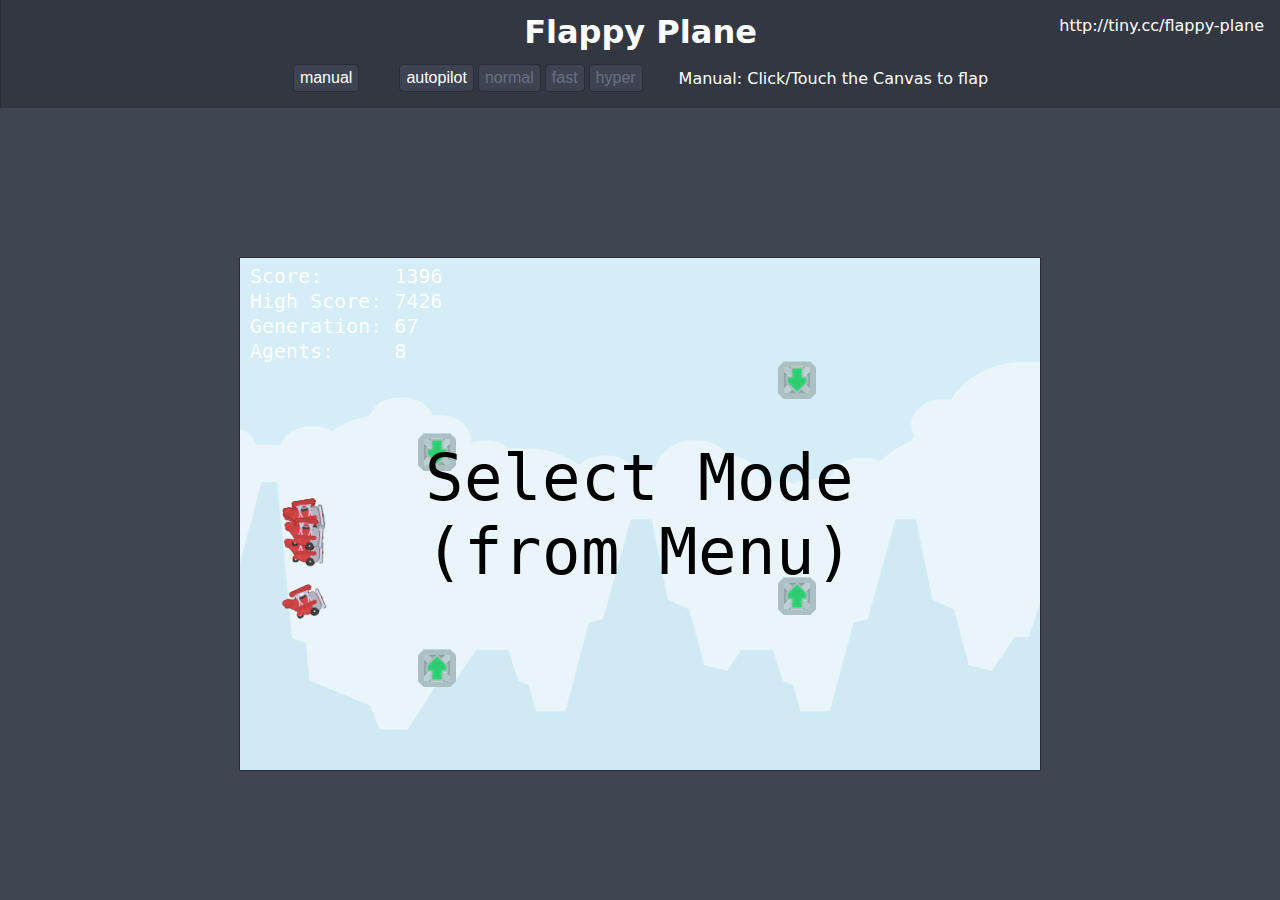
==== demo/flappy-plane/index.html @ d0cf070e ":rocket: AI Talk at FFM Analytics" ====
<!DOCTYPE html>
<html>
	<head>
		<title>Evolutionary AI Demo: Flappy Plane</title>

		<!-- BOOTSTRAP -->
		<script src="source/Twister.js"></script>
		<script src="source/Goal.js"></script>
		<script src="source/Plane.js"></script>
		<script src="source/Game.js"></script>
		<script src="source/Agent.js"></script>
		<script src="source/Evolution.js"></script>

		<link rel="stylesheet" href="./index.css">

	</head>
	<body>
		<aside>
			<h3>Flappy Plane</h3>
			<button onclick="_start_game_manual()">manual</button>
			<span></span>
			<button onclick="_start_game_autopilot()">autopilot</button>
			<button disabled onclick="game.setFPS(60)">normal</button> 
			<button disabled onclick="game.setFPS(120)">fast</button> 
			<button disabled onclick="game.setFPS(360)">hyper</button>
			<i>Manual: Click/Touch the Canvas to flap</i>
			<a rel="noopener nofollow" target="_blank" href="http://tiny.cc/flappy-plane">http://tiny.cc/flappy-plane</a>
		</aside>

		<script>

		(function(global) {

			let autopilot_buttons = [].slice.call(document.querySelectorAll('button[disabled]'));
			let manual_control    = function() {

				if (typeof game === 'undefined') return;

				let player = game.planes[0] || null;
				if (player !== null) {
					player.jump();
				}

			};

			_start_game_autopilot = function() {

				if (typeof game !== 'undefined') {
					game.stop();
				}


				game = new Game();
				game.evolution = new Evolution({
					population: 64,
					network:    [2, [2], 1]
				});
				game.start();
				game.update();
				game.render();


				let canvas = document.querySelector('canvas');
				canvas.removeEventListener('click', manual_control);

				autopilot_buttons.forEach(function(button) {
					button.removeAttribute('disabled');
				});

			};

			_start_game_manual = function() {

				if (typeof game !== 'undefined') {
					game.stop();
				}


				game = new Game();
				game.planes.push(new Plane());
				game.start();
				game.update();
				game.render();


				let canvas = document.querySelector('canvas');
				canvas.addEventListener('click', manual_control, true);

				autopilot_buttons.forEach(function(button) {
					button.setAttribute('disabled', 'true');
				});

			};

		})(this);
		</script>
	</body>
</html>
---- demo/flappy-plane/index.css ----
body {
	margin: 0px;
	padding: 0px;
	background: #404552;
}

body * {
	-webkit-user-select: none;
	-moz-user-select: none;
	-ms-user-select: none;
	user-select: none;
}

aside {
	display: block;
	position: fixed;
	top: 0px;
	right: 0px;
	bottom: auto;
	left: 0px;
	margin: 0px;
	padding: 16px;
	text-align: center;
	border-left: 1px solid #2a2c36;
	background: #333742;
	z-index: 2;
}

aside h3 {
	display: block;
	margin: 0px auto 16px auto;
	padding: 0px;
	color: #ffffff;
	font-size: 32px;
	font-family: 'DejaVu Sans';
	text-align: center;
	line-height: 32px;
	vertical-align: middle;
}

aside a {
	display: block;
	position: absolute;
	top: 16px;
	right: 16px;
	color: #ffffff;
	font-family: 'DejaVu Sans';
	font-size: 16px;
	text-decoration: none;
}

aside a:hover,
aside a:focus {
	color: #4dadd4;
	transition: all 250ms ease-out;
}

aside button {
	display: inline-block;
	vertical-align: top;
	font-size: 16px;
	line-height: 24px;
	color: #ffffff;
	background: #3e4351;
	border: 1px solid #2a2c36;
	border-radius: 4px;
	transition: all 250ms ease-out;
	vertical-align: middle;
	cursor: pointer;
}

aside button:hover,
aside button:focus {
	background: #677085;
	transition: all 250ms ease-out;
}

aside button:active {
	background: #4dadd4;
	transition: all 0ms ease-out;
}

aside button[disabled],
aside button[disabled]:hover
aside button[disabled]:focus,
aside button[disabled]:active {
	color: #677085;
	background: #3e4351;
}

aside span {
	display: inline-block;
	width: 32px;
}

aside i {
	display: inline-block;
	margin: 0px 0px 0px 32px;
	color: #ffffff;
	font-family: 'DejaVu Sans';
	font-weight: normal;
	font-style: normal;
	vertical-align: middle;
}

canvas {
	position: absolute;
	top: 50%;
	top: calc(50% + 64px);
	right: auto;
	bottom: auto;
	left: 50%;
	transform: translate(-50%, -50%);
	border: 1px solid #2a2c36;
	-webkit-user-select: none;
	-moz-user-select: none;
	-ms-user-select: none;
	user-select: none;
	background: url('./background.png') center center;
	z-index: 1;
}
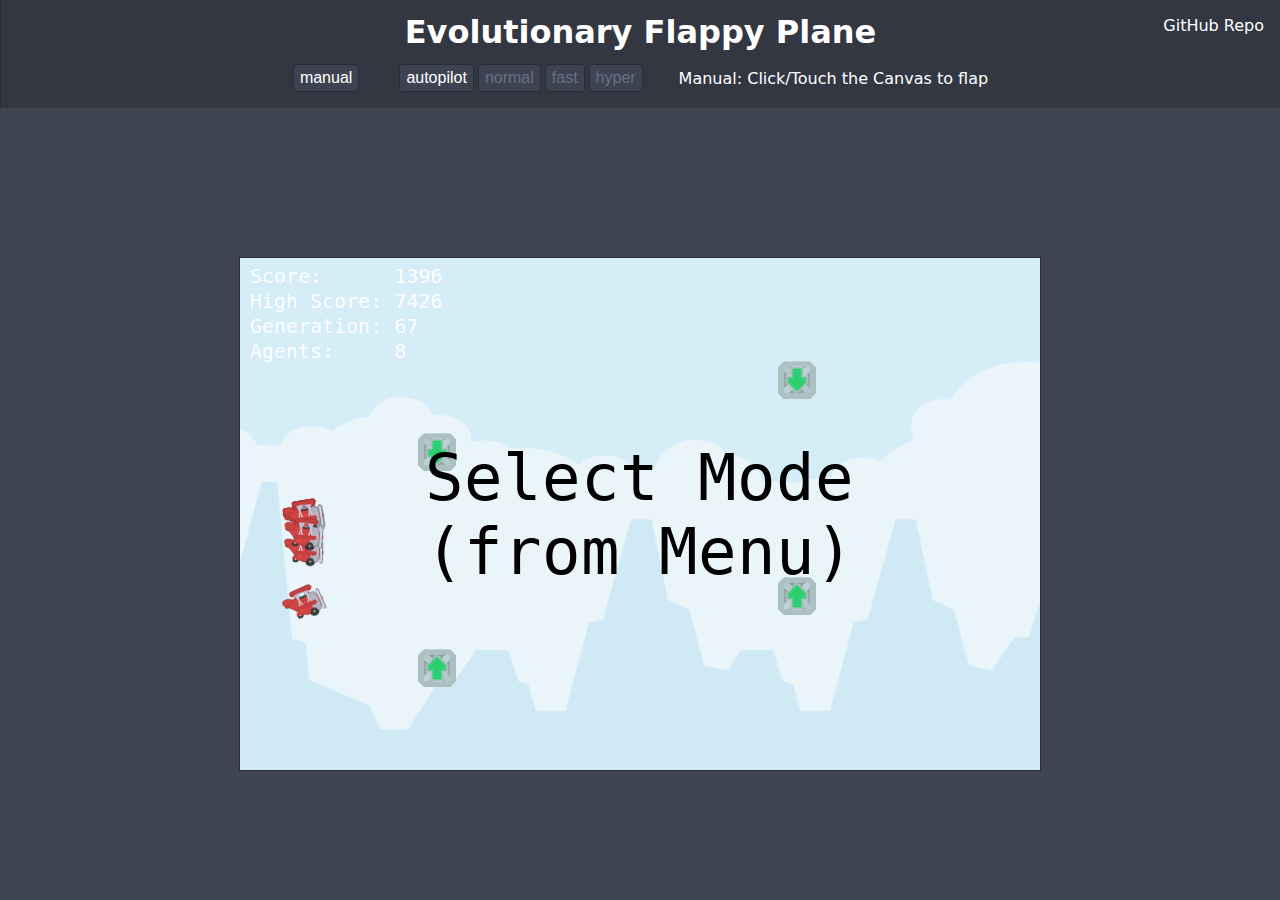
==== commit b0c917df: ":snowflake: Cleaner Demo Implementations" ====
--- a/demo/flappy-plane/index.html
+++ b/demo/flappy-plane/index.html
@@ -1,10 +1,11 @@
 <!DOCTYPE html>
 <html>
 	<head>
-		<title>Evolutionary AI Demo: Flappy Plane</title>
+		<title>Evolutionary Flappy Plane</title>
 
 		<!-- BOOTSTRAP -->
 		<script src="source/Twister.js"></script>
+		<script src="source/Brain.js"></script>
 		<script src="source/Goal.js"></script>
 		<script src="source/Plane.js"></script>
 		<script src="source/Game.js"></script>
@@ -16,23 +17,23 @@
 	</head>
 	<body>
 		<aside>
-			<h3>Flappy Plane</h3>
+			<h3>Evolutionary Flappy Plane</h3>
 			<button onclick="_start_game_manual()">manual</button>
 			<span></span>
 			<button onclick="_start_game_autopilot()">autopilot</button>
-			<button disabled onclick="game.setFPS(60)">normal</button> 
-			<button disabled onclick="game.setFPS(120)">fast</button> 
+			<button disabled onclick="game.setFPS(60)">normal</button>
+			<button disabled onclick="game.setFPS(120)">fast</button>
 			<button disabled onclick="game.setFPS(360)">hyper</button>
 			<i>Manual: Click/Touch the Canvas to flap</i>
-			<a rel="noopener nofollow" target="_blank" href="http://tiny.cc/flappy-plane">http://tiny.cc/flappy-plane</a>
+			<a rel="noopener nofollow" target="_blank" href="https://github.com/cookiengineer/machine-learning-for-dummies">GitHub Repo</a>
 		</aside>
 
 		<script>
 
 		(function(global) {
 
-			let autopilot_buttons = [].slice.call(document.querySelectorAll('button[disabled]'));
-			let manual_control    = function() {
+			const autopilot_buttons = Array.from(document.querySelectorAll('button[disabled]'));
+			const manual_control    = function() {
 
 				if (typeof game === 'undefined') return;
 
@@ -43,7 +44,7 @@
 
 			};
 
-			_start_game_autopilot = function() {
+			global._start_game_autopilot = function() {
 
 				if (typeof game !== 'undefined') {
 					game.stop();
@@ -69,7 +70,7 @@
 
 			};
 
-			_start_game_manual = function() {
+			global._start_game_manual = function() {
 
 				if (typeof game !== 'undefined') {
 					game.stop();
@@ -95,4 +96,4 @@
 		})(this);
 		</script>
 	</body>
-</html> 
+</html>
--- a/demo/flappy-plane/index.css
+++ b/demo/flappy-plane/index.css
@@ -67,16 +67,19 @@
 	border-radius: 4px;
 	transition: all 250ms ease-out;
 	vertical-align: middle;
+	outline: none;
 	cursor: pointer;
 }
 
 aside button:hover,
 aside button:focus {
+	outline: none;
 	background: #677085;
 	transition: all 250ms ease-out;
 }
 
 aside button:active {
+	outline: none;
 	background: #4dadd4;
 	transition: all 0ms ease-out;
 }
